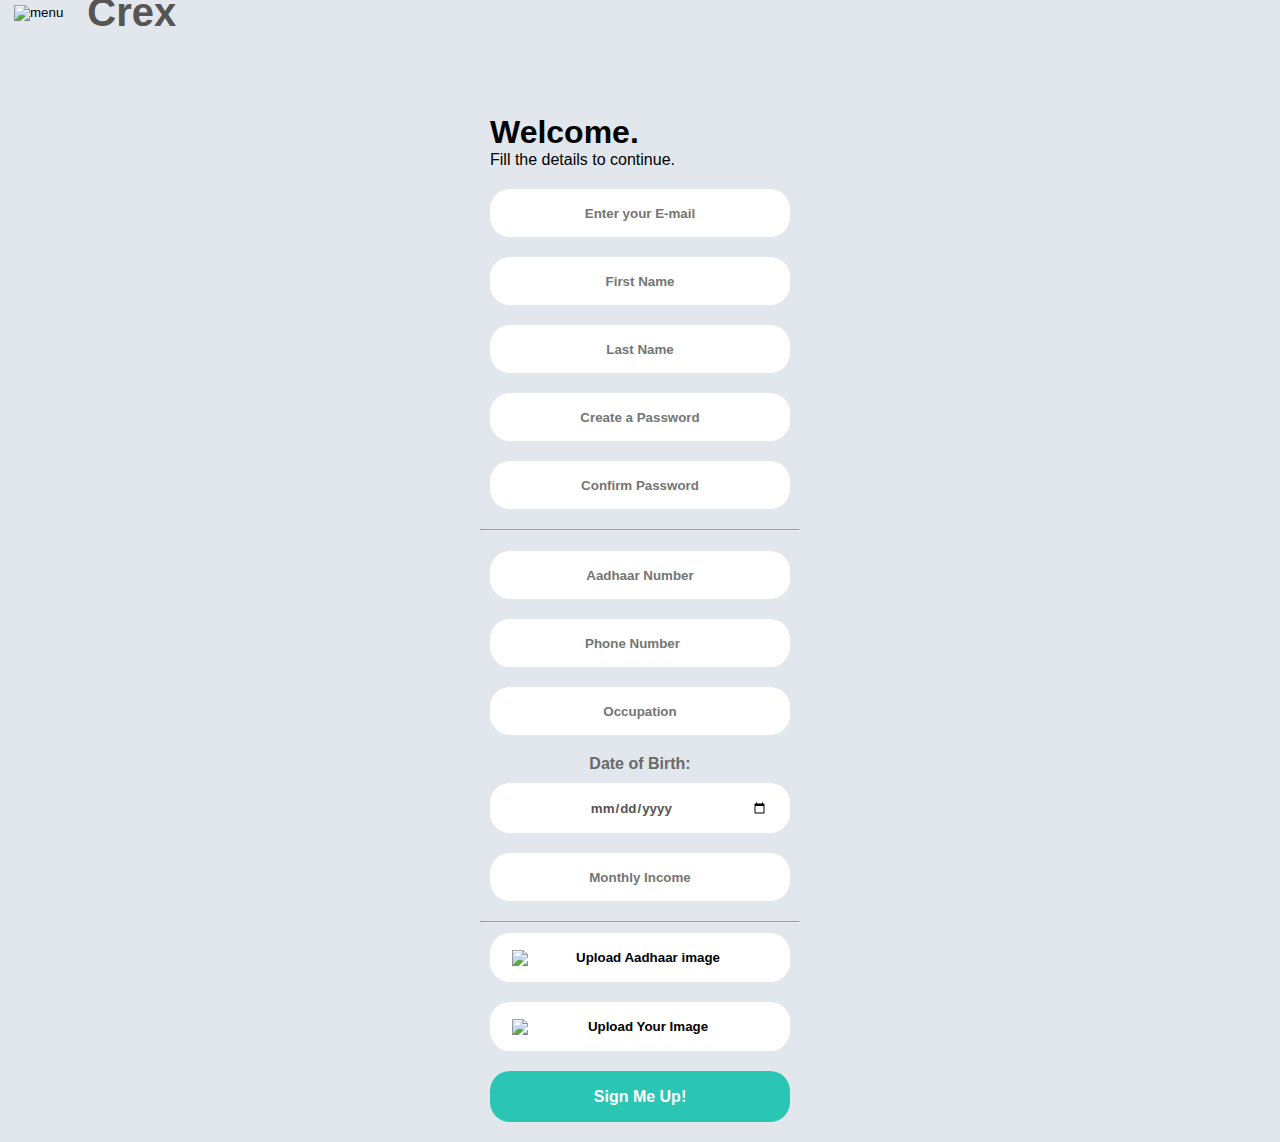
==== signup.html @ e7417cba "signup" ====
<!DOCTYPE html>
<html lang="en">
<head>
    <meta charset="UTF-8">
    <meta http-equiv="X-UA-Compatible" content="IE=edge">
    <meta name="viewport" content="width=device-width, initial-scale=1.0">
    <link rel="shortcut icon" href="media/CrexLogo.png" type="image/x-icon">
    <link rel="stylesheet" href="styles/style.signup.css">
    <title>CREX- Stay Prepared!</title>
</head>
<body>
    <nav>
        <button id="btn"><img src="media/iconmonstr-menu-left-lined-72.png" alt="menu" width="35px"></button>
        <h2 style="margin-left: 20px;"><a href="index.html"> Crex</a></h2> 
    </nav>
    <div id="menu">
        <button id="btn1"><img src="media/iconmonstr-x-mark-thin-240.png" alt="menu" style="width: 25px; margin-left:15px;"/></button>
        <div id="menucontainer">
          <p><a href="login.html">Your Profile</a></p>
          <hr>
          <p><a href="addictiontst.html">Dashboard</a></p>
          <hr>
          <p><a href="stats.html">Government Yojna</a></p>
          <hr>
          <p><a href="knowledge.html">About us</a></p>
          <!-- <hr>
          <p><a href="message.html">Messages from Real life fighters</a></p>
          <hr>
          <p><a href="frm.html">Become a volunteer / Need Volunteers</a></p> -->
        </div>
    </div>
    <div class="container">
        <div class="left">
        </div>
        <div class="right">
            <form action="#">
                
            <div class="form-top">
                <span id="welcome">Welcome. </span><br>
                <span id="w-text">Fill the details to continue.</span>
            </div>
                <p><input type="email" name="email" id="email" placeholder="Enter your E-mail" required></p>
                <p><input type="text" name="first-name" placeholder="First Name" required></p>
                <p><input type="text" name="last-name" placeholder="Last Name"></p>
                <p><input type="password" name="pass" id="pass" placeholder="Create a Password" required></p>
                <p style="margin-bottom:10px ;"><input type="password" name="pass" id="pass" placeholder="Confirm Password" required></p>
                <hr>
                <p style="margin-top:10px ;"><input type="text" name="aadhaar" id="aadhaar" placeholder="Aadhaar Number" required></p>
                <p><input type="number" name="phnno" id="phoneno" placeholder="Phone Number" required></p>
                <p><input type="text" name="occupation" id="occupation" placeholder="Occupation" important></p>
                <p style="font-size:16px ; font-weight: 600; color: rgb(106, 106, 106); margin-top: 10px;">Date of Birth:</p>
                <p><input type="date" name="dob" id="dob" placeholder="Date of Birth" important style="color: rgb(87, 84, 84);"></p>
                <p style="margin-bottom: 10px;"><input type="text" name="income" id="income" placeholder="Monthly Income" important></p>
                <hr>
                <p><input type="image" src="aadhaar_image.gif" alt="Upload Aadhaar image" required></p>
                <p><input type="image" src="image-submit.gif" alt="Upload Your Image" required></p>
                <p><input id="submit" type="submit" value="Sign Me Up!"></p>

                <!-- <p id="ocw">OR CONNECT WITH</p> -->
                <!-- <a href="#"><img src="../google-icon.png" alt="gi"></a>
                <a href="#"><img src="../facebook-icon.png" alt="fi"></a>
                <a href="#"><img src="../apple-icon.png" alt=""></a> -->
            </form>
        </div>
        <div class="rightest">
            <!-- <span class="eo e1"> ciao </span>
            <span class="eo e2"> privet </span>
            <span class="eo e3"> olá </span>
            <span class="eo e4"> nóng hō </span>
            <span class="eo e5"> bună </span>
            <span class="eo e6"> hallo </span> -->
        </div>
    </div>
    <script>
        const btn = document.getElementById("btn");
        btn.onclick = function () {
          const a = document.getElementById("menu");
          if (a.style.display == "none") {
            a.style.display = "block";
          } else {
            a.style.display = "none";
          }
          console.log("CLICKED!");
        };
        const btn1 = document.getElementById("btn1");
        btn1.onclick = function () {
          const a = document.getElementById("menu");
          if (a.style.display == "none") {
            a.style.display = "block";
          } else {
            a.style.display = "none";
          }
          console.log("CLICKED!");
        };
      </script>
</body>
</html>
---- styles/style.signup.css ----
*{
    margin: 0;
    padding: 0;
    box-sizing: border-box;
    font-family: sans-serif;
    scroll-behavior: smooth;
    background-color: rgb(225,231,236);
}
nav{
    position: fixed;
    top: 0;
    left: 0;
    margin-top: -20px;
    display: flex;
    flex-wrap: wrap;
    flex-direction: row;
    padding: 10px;
    z-index: 10;
    width: 100%;
}
.home{
    width: 100%;
    height: 100vh;
    overflow: hidden    ;
}
.hometwo{
    width: 100%;
    height: 100vh;
}
.home h4{
    position: absolute;
    top: 25%;
    left: 7%;
    color: white;
    font-size: 60px;
    padding: 5px;
}
.home h3{
    position: absolute;
    top: 52%;
    left: 10%;
    font-size: 25px;
    color: rgb(108, 107, 107);
}
#joinbutton{
    position: absolute;
    top: 62%;
    left: 12%;
    padding: 10px;
    font-size: 25px;
    width: 300px;
    color: white;
    background: purple;
    /* text-decoration: underline; */
    border: 2px solid rgb(108, 107, 107);
    border-radius: 10px;
}

.home h2{
    position: absolute;
    font-size: 18px;
    top: 72%;
    left: 30%;
    font-weight: 300;
}


nav h2{
    color: rgb(87, 84, 84);
    font-size: 40px;
}

nav h2 a{
    color: rgb(87, 84, 84);
    text-decoration: none;
}

#btn{
    background: none;
    border: none;
    padding: 4px;
}
#btn:hover, #btn1:hover{
    cursor: pointer;
}
#btn1{
    background: none;
    border: none;
    margin-top: 20px;
}
#menu{
    display:none;
    position: fixed;
    left: 1;
    top: 0;
    background-color: white;
    height: 100vh;
    width: 70%;
    z-index: 100;
}
#menucontainer{
    height: 70vh;
    width: 50vw;
    position: relative;
    top: 40%;
    left: 50%;
    transform: translate(-50%,-50%);
}

#menucontainer p{
    text-align: center;
    padding: 20px;
    padding-bottom: 15px;
    margin: 15px;
}
#menucontainer p a{
    color: black;
    font-weight: 600;
    text-decoration: none;
}
.container{
    padding-top: 54px;
    width: 100vw;
    display: flex;
    flex-wrap: wrap;
    flex-direction: row;
    align-content: center;
}
/* Designing Left and right Containers */
.left{
    text-align: center;
    margin-top: 20px;
    margin-bottom: 20px;
    /* background-color: lightcoral; */
}
.right{
    text-align: center;
}
/* Designing the form to make it look good */
.form-top{
    margin: auto;
    text-align: left;
    padding: 10px;
}
#welcome{
    font-weight: 700;
    font-size: 2em;
}
form{
    margin: auto;
    width: fit-content;
    /* background-color: hotpink; */
}
#forgot{
    text-align: right;
    color: #2bc5b4;
    text-decoration: none;
}
form img{
    width: 50px;
    padding: 0px 10px;
}
input{
    font-weight: 550;
    background-color: white;
    color: black;
    border: none;
    border-radius: 20px;
    text-align: center;
    padding: 16.5px 22px;
    width: 300px;
    margin: 10px;
}
#submit{
    width: 300px;
    font-size: 1em;
    font-weight: 700;
    padding: 10;
    border: none;
    color: white;
    background-color: #2bc5b4;
}
#submit:hover{
    background-color: rgb(113, 221, 5);
}
#ocw{
    color: #a9a9a9;
}

/* Making FOOD text to look good */
.left-container{
    padding: 0px 10px;
}
.f1{
    color: lightcoral;
    font-size: 3em;
    font-weight: 800;
}
.f2{
    color: lightgreen;
    font-size: 2.5em;
    font-weight: 800;
}
.f3{
    color: lightskyblue;
    font-size: 2em;
    font-weight: 800;
}
.f4{
    color: brown;
    font-size: 1.5em;
    font-weight: 800;
}
.f5{
    color: burlywood;
    font-size: 1em;
    font-weight: 700;
}
@media screen and (max-width: 1200px)
{
    #nam{
        display: none;
    }
    .left, .right{
        min-width: 100%;
        min-height: 100px;
    }
    .rightest{
        z-index: -100;
    }
}
@media screen and (min-width: 1200px) 
{
    .right{
        margin: auto;
        padding: 50px;
        padding-bottom: 10px;
    }
    .left{
        padding: 10px;
        width: 28vw;
    }
    .fo{
        display: block;
    }
    .left-container{
        text-align: left;
    }
    .f1{
        font-size: 4em !important;
    }
    .f2{
        font-size: 6em !important;
    }
    .f3{
        font-size: 6em !important;
    }
    .f4{
        font-size: 6em !important;
    }
    .f5{
        font-size: 4em !important;
    }
    .rightest{
        width: 28vw;
        padding: 10px 10px;
    }
    .eo{
        display: block;
        text-align: right;
    }
    .e1{
        color: lightcoral;
        font-size: 4em;
        font-weight: 800;
    }
    .e2{
        color: lightgreen;
        font-size: 5em;
        font-weight: 800;
    }
    .e3{
        color: lightskyblue;
        font-size: 7em;
        font-weight: 800;
    }
    .e4{
        color: brown;
        font-size: 4em;
        font-weight: 800;
    }
    .e5{
        color: burlywood;
        font-size: 5em;
        font-weight: 800;
    }
    .e6{
        color: pink;
        font-size: 4em;
        font-weight: 800;
    }
}
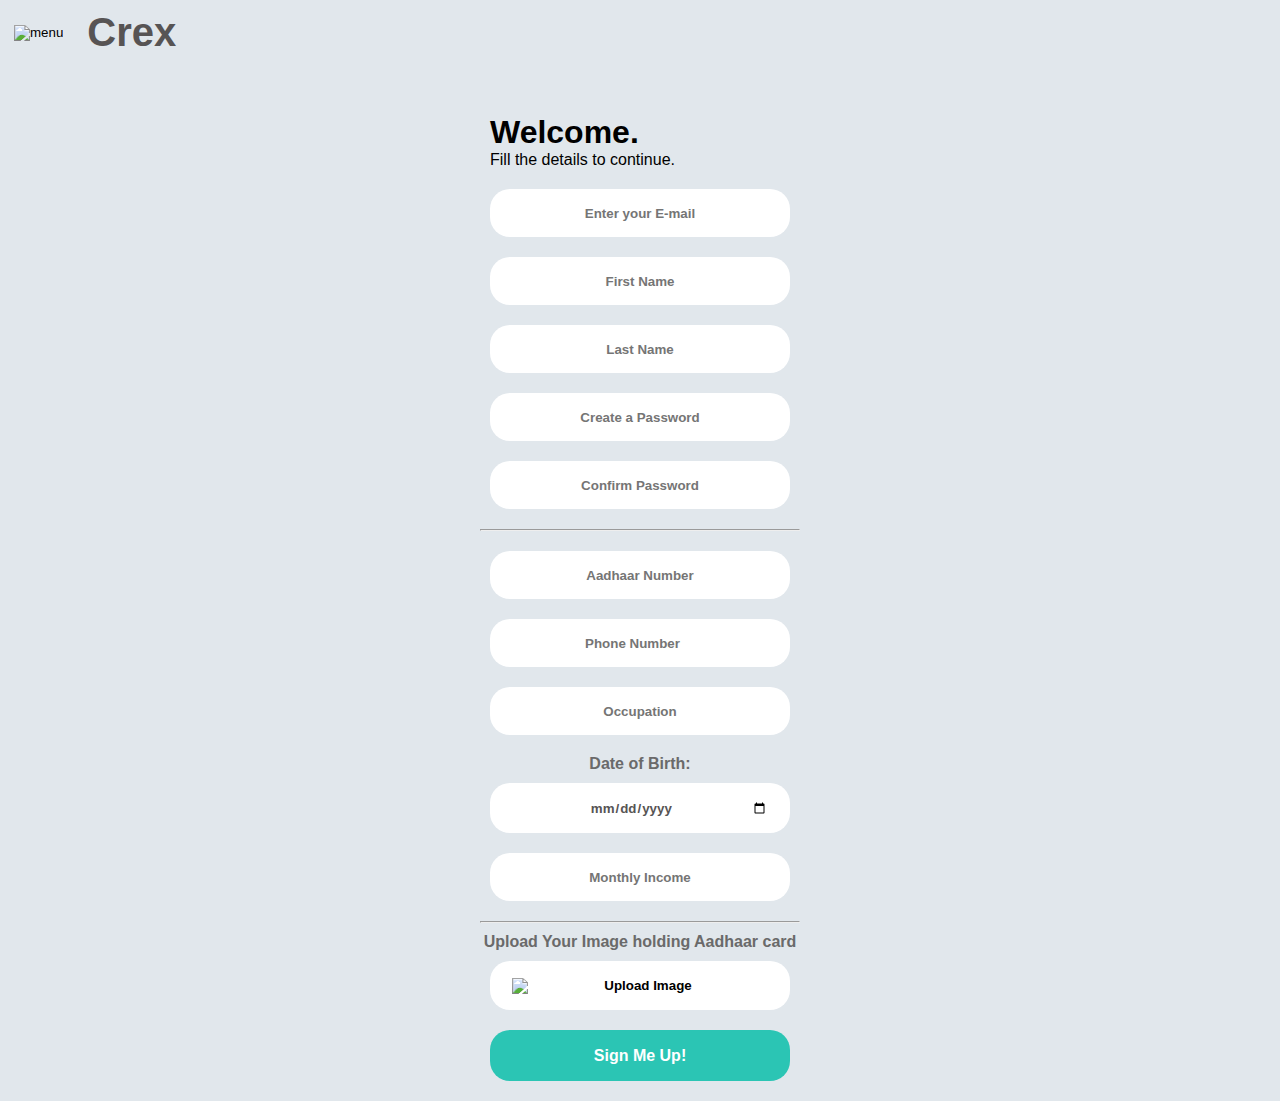
==== commit 0809e5b9: "dashboard" ====
--- a/signup.html
+++ b/signup.html
@@ -52,8 +52,8 @@
                 <p><input type="date" name="dob" id="dob" placeholder="Date of Birth" important style="color: rgb(87, 84, 84);"></p>
                 <p style="margin-bottom: 10px;"><input type="text" name="income" id="income" placeholder="Monthly Income" important></p>
                 <hr>
-                <p><input type="image" src="aadhaar_image.gif" alt="Upload Aadhaar image" required></p>
-                <p><input type="image" src="image-submit.gif" alt="Upload Your Image" required></p>
+                <p style="font-size:16px ; font-weight: 600; color: rgb(106, 106, 106); margin-top: 10px;">Upload Your Image holding Aadhaar card</p>
+                <p><input type="image" src="image-submit.gif" alt="Upload Image" required></p>
                 <p><input id="submit" type="submit" value="Sign Me Up!"></p>
 
                 <!-- <p id="ocw">OR CONNECT WITH</p> -->
--- a/styles/style.signup.css
+++ b/styles/style.signup.css
@@ -10,7 +10,6 @@
     position: fixed;
     top: 0;
     left: 0;
-    margin-top: -20px;
     display: flex;
     flex-wrap: wrap;
     flex-direction: row;
@@ -223,7 +222,7 @@
     }
     .left, .right{
         min-width: 100%;
-        min-height: 100px;
+        /* min-height: 100px; */
     }
     .rightest{
         z-index: -100;
